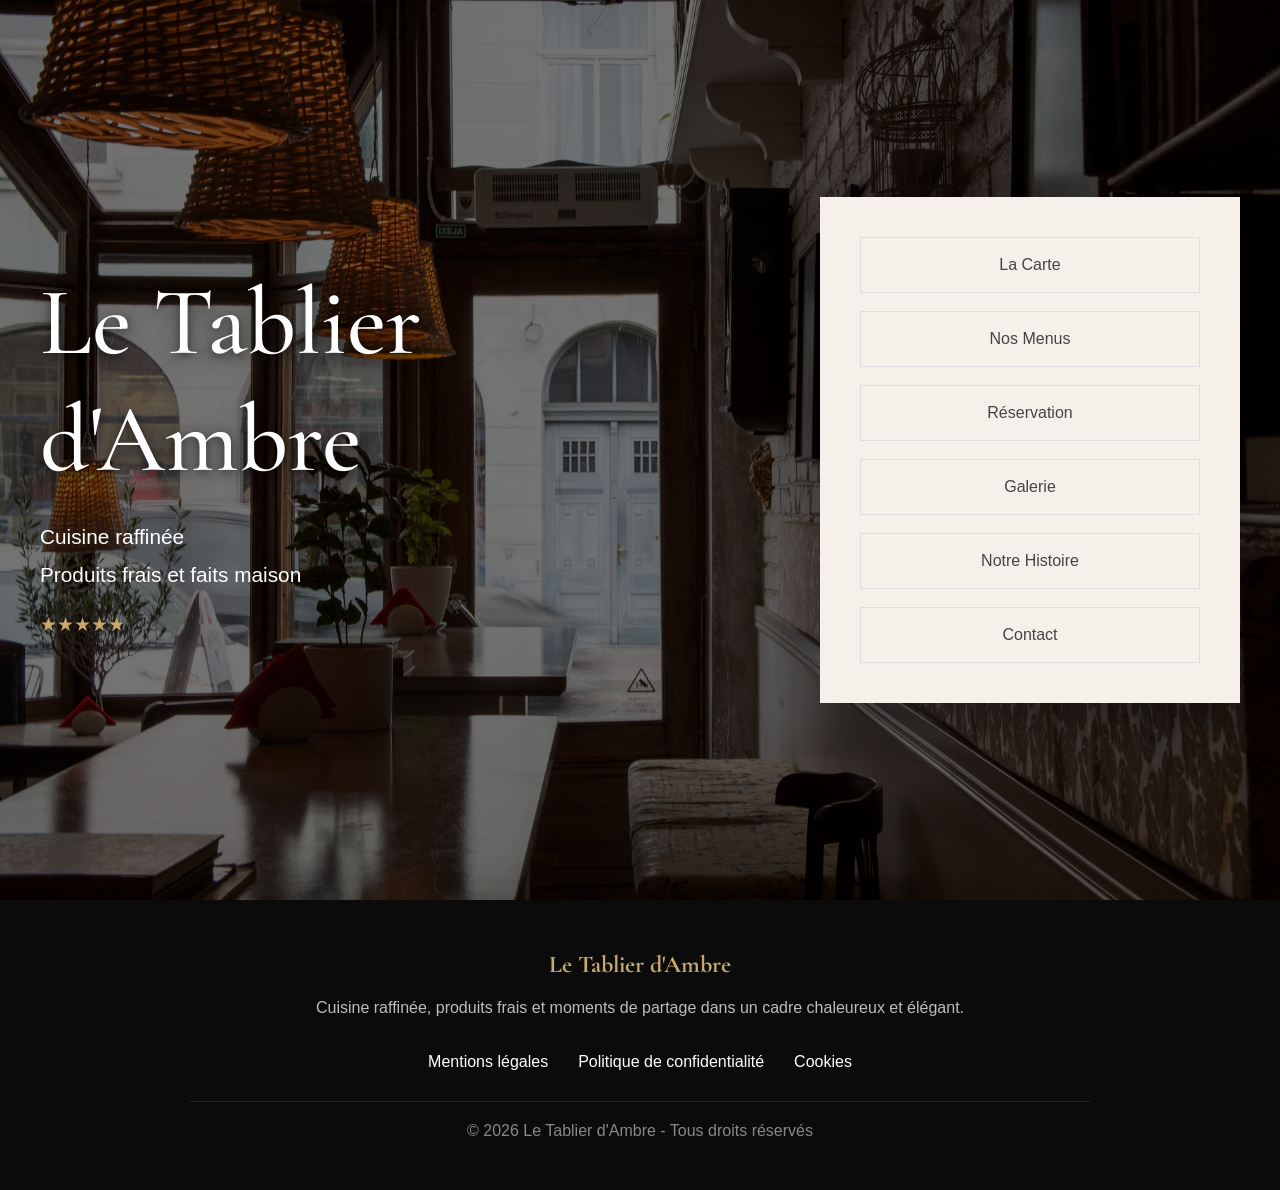
==== index.html @ 173027a9 "Ajout du dossier images" ====
<!DOCTYPE html>
<html lang="fr">
<head>
<meta charset="UTF-8">
<meta name="viewport" content="width=device-width, initial-scale=1.0">
<title>Restaurant</title>
<link href="https://fonts.googleapis.com/css2?family=Cormorant+Garamond:wght@400;500;600&display=swap" rel="stylesheet">
<link rel="stylesheet" href="style.css">
</head>
<body>

<section class="hero">

    <div class="overlay"></div>

    <div class="container">

        <div class="content-left">
            
            <h1>Le Tablier d'Ambre</h1>
            
            
            <p>
                Cuisine raffinée<br>
                Produits frais et faits maison
            </p>

            <div class="rating">
                ★★★★★
            </div>
        </div>

        <nav class="menu-card">
            <a href="carte.html">La Carte</a>
            <a href="nos-menus.html">Nos Menus</a>
            <a href="reservation.html">Réservation</a>
            <a href="galerie.html">Galerie</a>
            <a href="notre-histoire.html">Notre Histoire</a>
            <a href="contact.html">Contact</a>
        </nav>

    </div>

</section>
<footer>

    <div class="footer-content">

        <h3>Le Tablier d'Ambre</h3>

        <p>
            Cuisine raffinée, produits frais et moments de partage
            dans un cadre chaleureux et élégant.
        </p>

        <div class="footer-links">

            <a href="mentions-legales.html">
                Mentions légales
            </a>

            <a href="politique-confidentialite.html">
                Politique de confidentialité
            </a>

            <a href="cookies.html">
                Cookies
            </a>

        </div>

        <div class="footer-bottom">
            © 2026 Le Tablier d'Ambre - Tous droits réservés
        </div>

    </div>

</footer>

</body>
</html>
---- style.css ----
*{
    margin:0;
    padding:0;
    box-sizing:border-box;
}

body{
    font-family:Arial,sans-serif;
    overflow-x:hidden;
}

.hero{
    min-height:100vh;

    background:url("images/restaurant.jpg") center center/cover no-repeat;

    position:relative;

    display:flex;
    align-items:center;
}

.overlay{
    position:absolute;
    inset:0;
    background:rgba(0,0,0,.55);
}

.container{
    position:relative;
    z-index:2;

    width:100%;
    max-width:1400px;

    margin:auto;

    padding:40px;

    display:flex;
    justify-content:space-between;
    align-items:center;
    gap:60px;
}

.content-left{
    color:white;
    flex:1;
}

.content-left h1{
    font-family:'Cormorant Garamond', serif;
    font-size:clamp(3rem,8vw,6rem);
    font-weight:500;
    color:white;
    margin-bottom:20px;

    text-shadow:
        0 2px 10px rgba(0,0,0,.5),
        0 5px 25px rgba(0,0,0,.4);
}

.content-left p{
    font-size:clamp(1rem,2vw,1.3rem);
    line-height:1.8;
}

.rating{
    margin-top:20px;
    color:#c8a96b;
    font-size:1.2rem;
}

.menu-card{
    width:min(420px,100%);
    background:#f5f1ea;

    padding:40px;

    display:flex;
    flex-direction:column;
    gap:18px;

    box-shadow:0 20px 50px rgba(0,0,0,.3);
}

.menu-card a{
    text-decoration:none;
    color:#444;

    border:1px solid #ddd;

    text-align:center;

    padding:18px;

    font-size:1rem;

    transition:.3s;
}

.menu-card a:hover{
    background:#111;
    color:white;
}

/* TABLETTE */

@media (max-width: 992px){

    .container{
        gap:40px;
    }

    .menu-card{
        width:350px;
    }
}

/* MOBILE */

@media (max-width: 768px){

    .hero{
        padding: 0;
    }

    .container{
        flex-direction:column;
        justify-content:center;
        text-align:center;
    }

    .content-left{
        width:100%;
    }

    .menu-card{
        width:100%;
        max-width:450px;
    }

    .menu-card a{
        padding:16px;
    }
}

/* PETITS SMARTPHONES */

@media (max-width:480px){

    .container{
        padding:20px;
    }

    .content-left h1{
        margin-bottom:15px;
    }

    .menu-card{
        padding:25px;
    }

    .menu-card a{
        font-size:.95rem;
        padding:14px;
    }
}
*{
    margin:0;
    padding:0;
    box-sizing:border-box;
}

body{
    font-family:Arial,sans-serif;
}
.hero{
    min-height:100vh;
}
footer{
    background:#0b0b0b;

    color:white;

    padding:50px 30px;

    text-align:center;
}

.footer-content{
    max-width:900px;
    margin:auto;
}

.footer-content h3{
    font-family:'Cormorant Garamond', serif;

    font-size:1.5rem;

    color:#c8a96b;

    margin-bottom:15px;
}

.footer-content p{
    color:#bdbdbd;

    line-height:1.8;

    margin-bottom:30px;
}

.footer-links{
    display:flex;

    justify-content:center;

    gap:30px;

    flex-wrap:wrap;

    margin-bottom:30px;
}

.footer-links a{
    color:white;

    text-decoration:none;

    transition:.3s;
}

.footer-links a:hover{
    color:#c8a96b;
}

.footer-bottom{
    border-top:1px solid rgba(255,255,255,.1);

    padding-top:20px;

    color:#888;
}
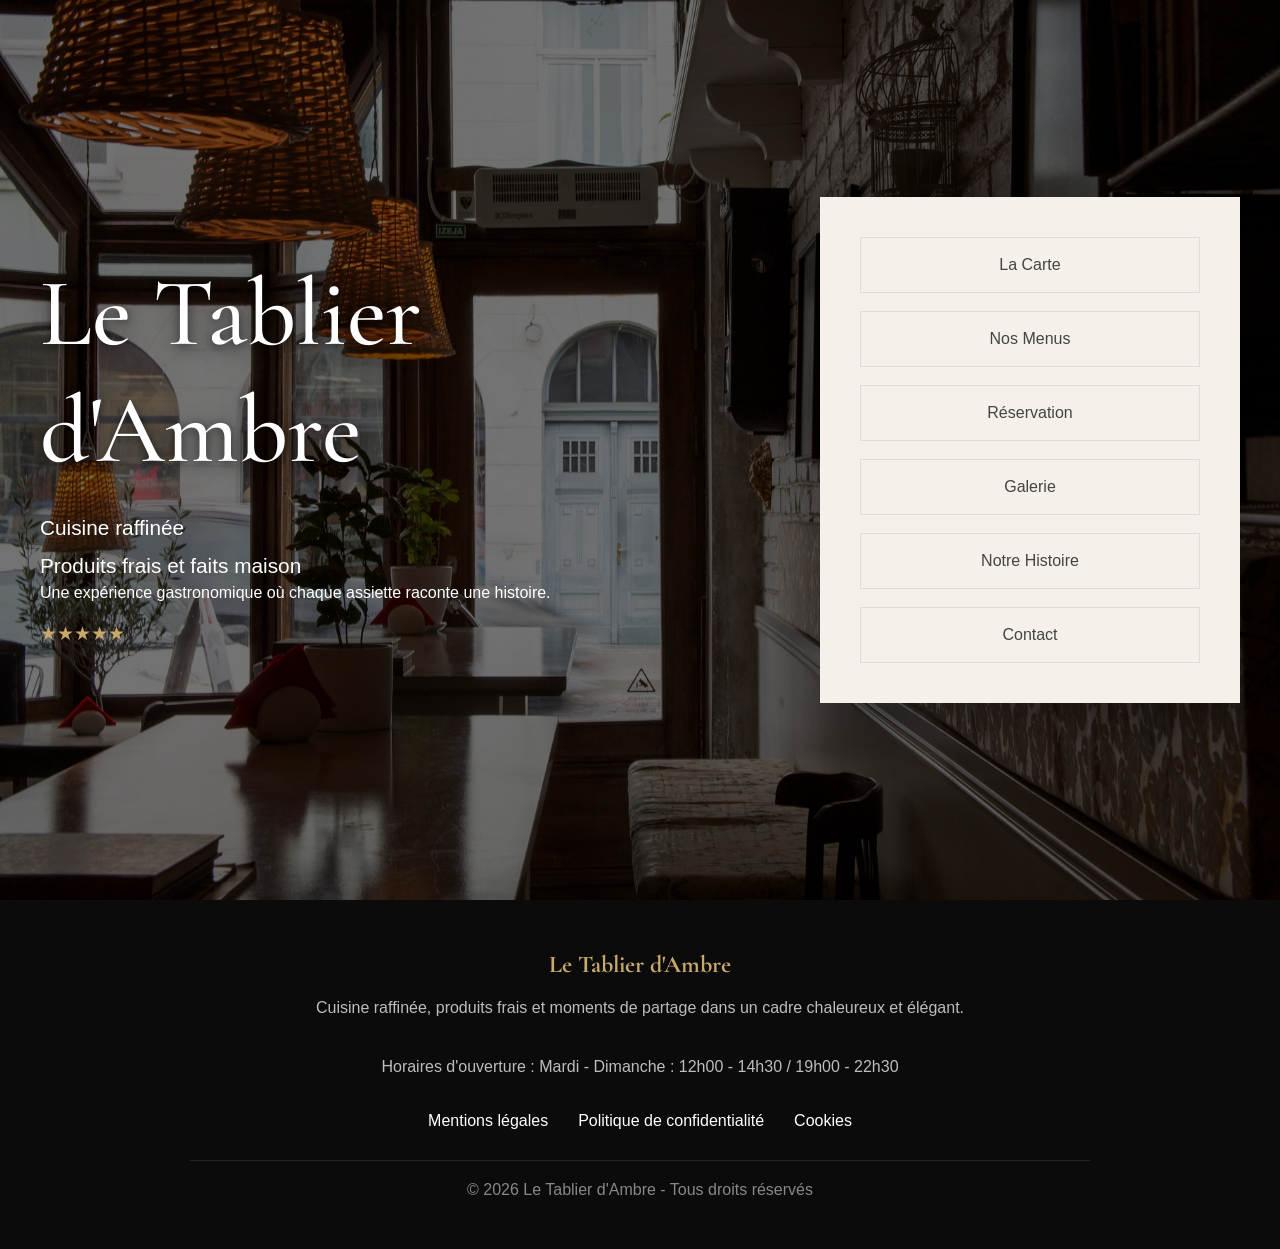
==== commit ea0ecd89: "Modification index" ====
--- a/index.html
+++ b/index.html
@@ -24,7 +24,7 @@
                 Cuisine raffinée<br>
                 Produits frais et faits maison
             </p>
-
+Une expérience gastronomique où chaque assiette raconte une histoire.
             <div class="rating">
                 ★★★★★
             </div>
@@ -52,7 +52,9 @@
             Cuisine raffinée, produits frais et moments de partage
             dans un cadre chaleureux et élégant.
         </p>
-
+        <p>
+            Horaires d'ouverture : Mardi - Dimanche : 12h00 - 14h30 / 19h00 - 22h30
+        </p>
         <div class="footer-links">
 
             <a href="mentions-legales.html">
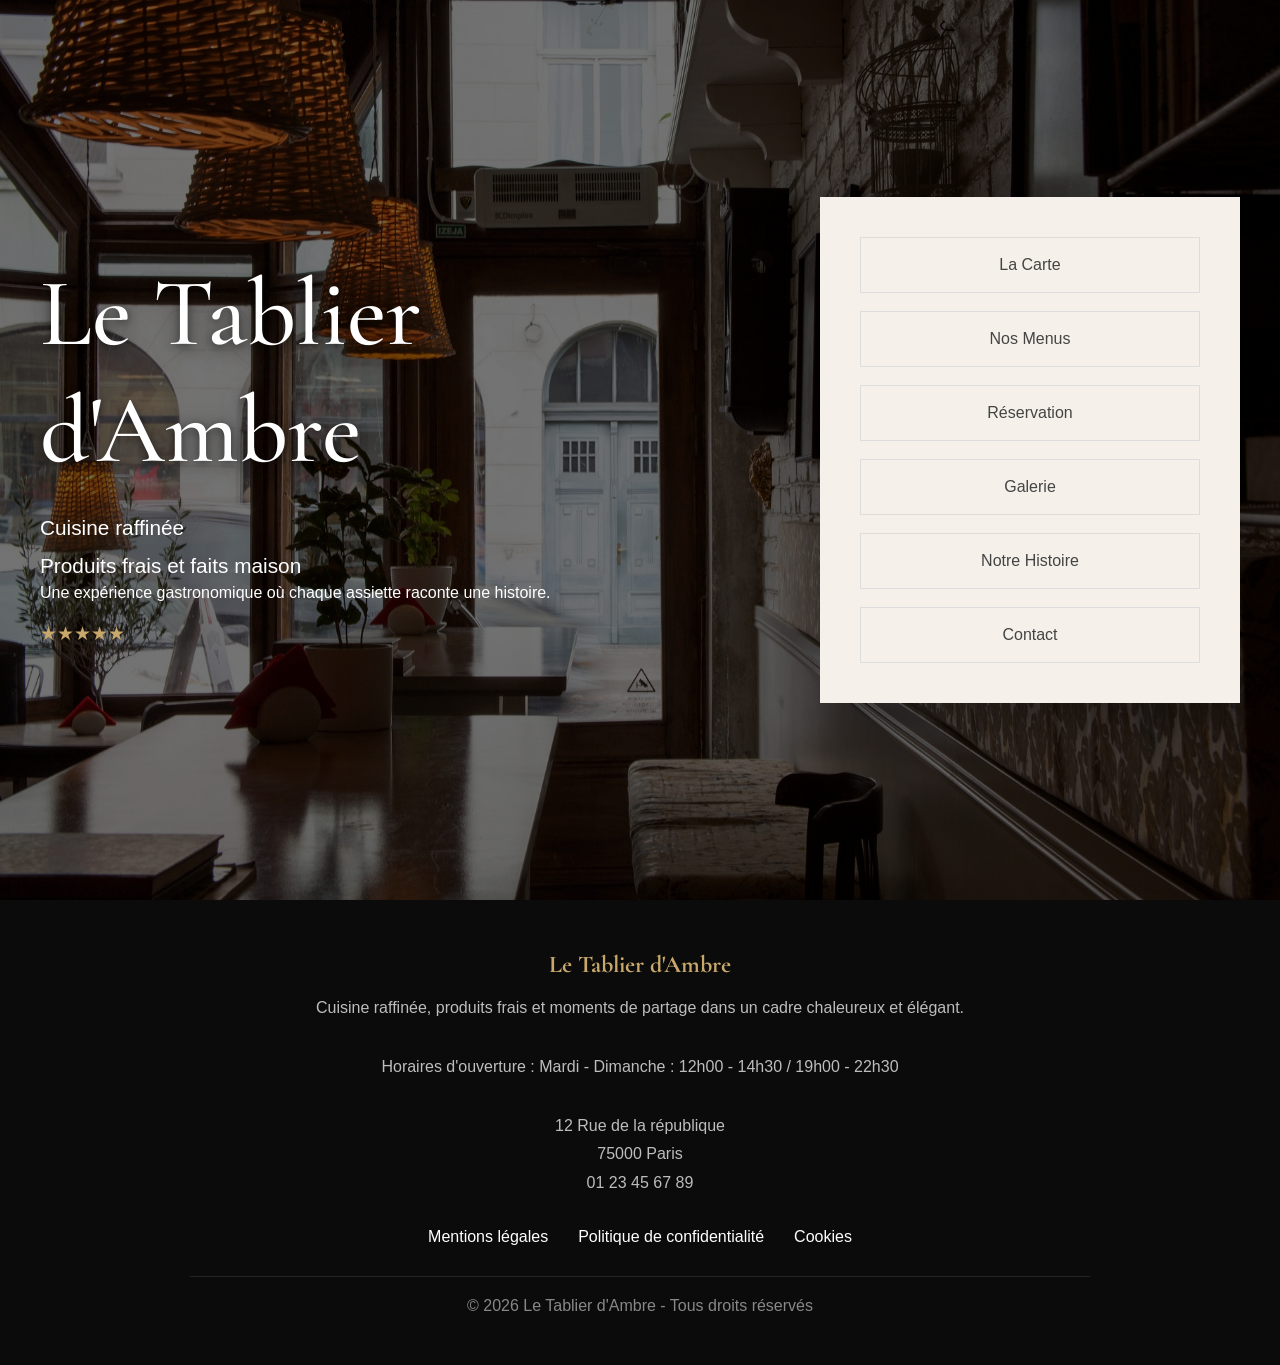
==== commit a9dc26dd: "Modification index" ====
--- a/index.html
+++ b/index.html
@@ -55,7 +55,13 @@
         <p>
             Horaires d'ouverture : Mardi - Dimanche : 12h00 - 14h30 / 19h00 - 22h30
         </p>
-        <div class="footer-links">
+        <p>
+            12 Rue de la république<br>
+            75000 Paris<br>
+            01 23 45 67 89
+        </p>
+   
+    <div class="footer-links">
 
             <a href="mentions-legales.html">
                 Mentions légales
